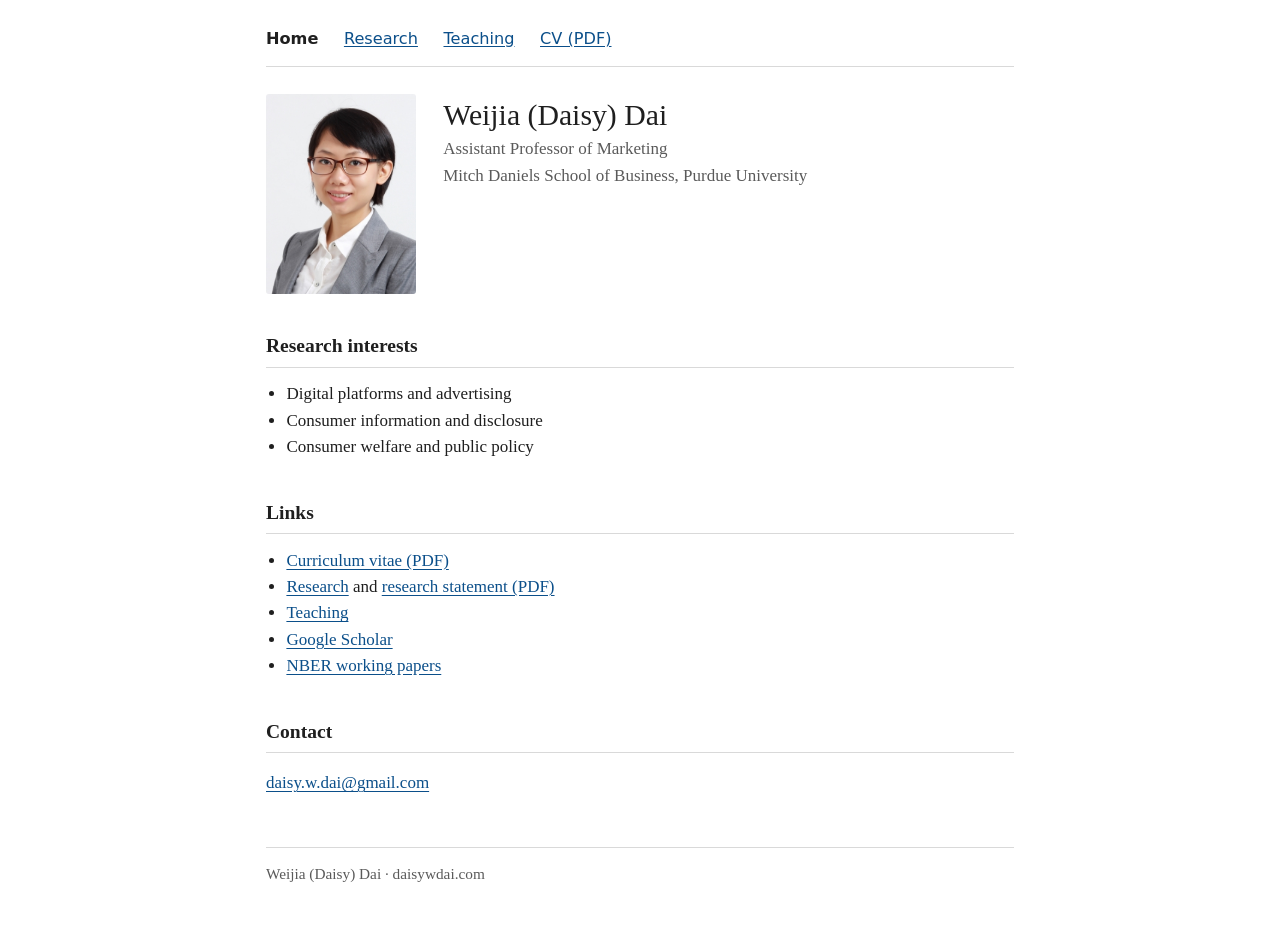
==== index.html @ ed380eed "Build the site: home, research, teaching, 22 PDFs under /s/ Plain HTML and CSS replacement for the S" ====
<!DOCTYPE html>
<html lang="en">
<head>
  <meta charset="utf-8">
  <meta name="viewport" content="width=device-width, initial-scale=1">
  <title>Weijia (Daisy) Dai</title>
  <meta name="description" content="Weijia (Daisy) Dai, Assistant Professor of Marketing, Mitch Daniels School of Business, Purdue University. Research on digital platforms, advertising, consumer information, and consumer welfare.">
  <link rel="stylesheet" href="style.css">
</head>
<body>
<div class="page">

  <nav>
    <a href="./" aria-current="page">Home</a>
    <a href="research/">Research</a>
    <a href="teaching/">Teaching</a>
    <a href="s/dai_cv.pdf">CV (PDF)</a>
  </nav>

  <div class="intro">
    <img src="images/photo-dai.jpg" alt="Photo of Weijia (Daisy) Dai">
    <div>
      <h1>Weijia (Daisy) Dai</h1>
      <p class="affiliation">Assistant Professor of Marketing<br>Mitch Daniels School of Business, Purdue University</p>
    </div>
  </div>

  <h2>Research interests</h2>
  <ul class="interests">
    <li>Digital platforms and advertising</li>
    <li>Consumer information and disclosure</li>
    <li>Consumer welfare and public policy</li>
  </ul>

  <h2>Links</h2>
  <ul class="interests">
    <li><a href="s/dai_cv.pdf">Curriculum vitae (PDF)</a></li>
    <li><a href="research/">Research</a> and <a href="s/dai_research_statement.pdf">research statement (PDF)</a></li>
    <li><a href="teaching/">Teaching</a></li>
    <li><a href="https://scholar.google.com/citations?user=buIE2_0AAAAJ&amp;hl=en">Google Scholar</a></li>
    <li><a href="https://www.nber.org/people/weijia_dai">NBER working papers</a></li>
  </ul>

  <h2>Contact</h2>
  <p><a href="mailto:daisy.w.dai@gmail.com">daisy.w.dai@gmail.com</a></p>

  <footer>Weijia (Daisy) Dai &middot; daisywdai.com</footer>
</div>
</body>
</html>
---- style.css ----
/* daisywdai.com: one stylesheet for the whole site. Plain HTML, no scripts. */

:root {
  --text: #1f1f1f;
  --muted: #5a5a5a;
  --link: #0b4f8a;
  --rule: #d9d9d9;
  --bg: #ffffff;
}

@media (prefers-color-scheme: dark) {
  :root {
    --text: #e8e8e8;
    --muted: #a8a8a8;
    --link: #8fbde6;
    --rule: #3a3a3a;
    --bg: #161616;
  }
}

* { box-sizing: border-box; }

html { font-size: 17px; }

body {
  margin: 0;
  padding: 0 1rem;
  font-family: Georgia, "Times New Roman", Times, serif;
  line-height: 1.55;
  color: var(--text);
  background: var(--bg);
}

.page {
  max-width: 44rem;
  margin: 0 auto;
  padding: 1.5rem 0 3rem;
}

/* Navigation */
nav {
  font-family: system-ui, -apple-system, "Segoe UI", Helvetica, Arial, sans-serif;
  font-size: 0.95rem;
  padding-bottom: 0.9rem;
  border-bottom: 1px solid var(--rule);
}

nav a { margin-right: 1.2rem; }
nav a[aria-current="page"] { color: var(--text); text-decoration: none; font-weight: 600; }

a { color: var(--link); text-decoration: underline; text-underline-offset: 0.15em; }
a:hover { text-decoration-thickness: 2px; }

/* Headings */
h1 {
  font-size: 1.75rem;
  font-weight: normal;
  margin: 1.6rem 0 0.2rem;
  line-height: 1.2;
}

h2 {
  font-size: 1.15rem;
  font-weight: 600;
  margin: 2.2rem 0 0.8rem;
  padding-bottom: 0.3rem;
  border-bottom: 1px solid var(--rule);
}

h3 {
  font-size: 1rem;
  font-weight: 600;
  margin: 1.6rem 0 0.5rem;
}

/* Homepage header: photo beside the name */
.intro {
  display: flex;
  gap: 1.6rem;
  align-items: flex-start;
  flex-wrap: wrap;
  margin-top: 1.6rem;
}

.intro img {
  width: 150px;
  height: auto;
  flex: 0 0 auto;
  border-radius: 3px;
}

.intro h1 { margin-top: 0.2rem; }

.affiliation { margin: 0.2rem 0 0; color: var(--muted); }

.muted { color: var(--muted); }

/* Lists of papers and courses */
ul.plain, ol.plain { list-style: none; padding-left: 0; margin: 0; }

.paper, .course { margin: 0 0 1.3rem; }

.paper .title { margin: 0; }
.paper .authors, .paper .venue, .paper .links,
.course .meta, .course .links {
  margin: 0.1rem 0 0;
  color: var(--muted);
}

.links a { white-space: nowrap; }

/* Interests on the homepage */
ul.interests { margin: 0.4rem 0 0; padding-left: 1.2rem; }

footer {
  margin-top: 3rem;
  padding-top: 0.8rem;
  border-top: 1px solid var(--rule);
  font-size: 0.9rem;
  color: var(--muted);
}

@media (max-width: 480px) {
  html { font-size: 16px; }
  .intro img { width: 120px; }
}
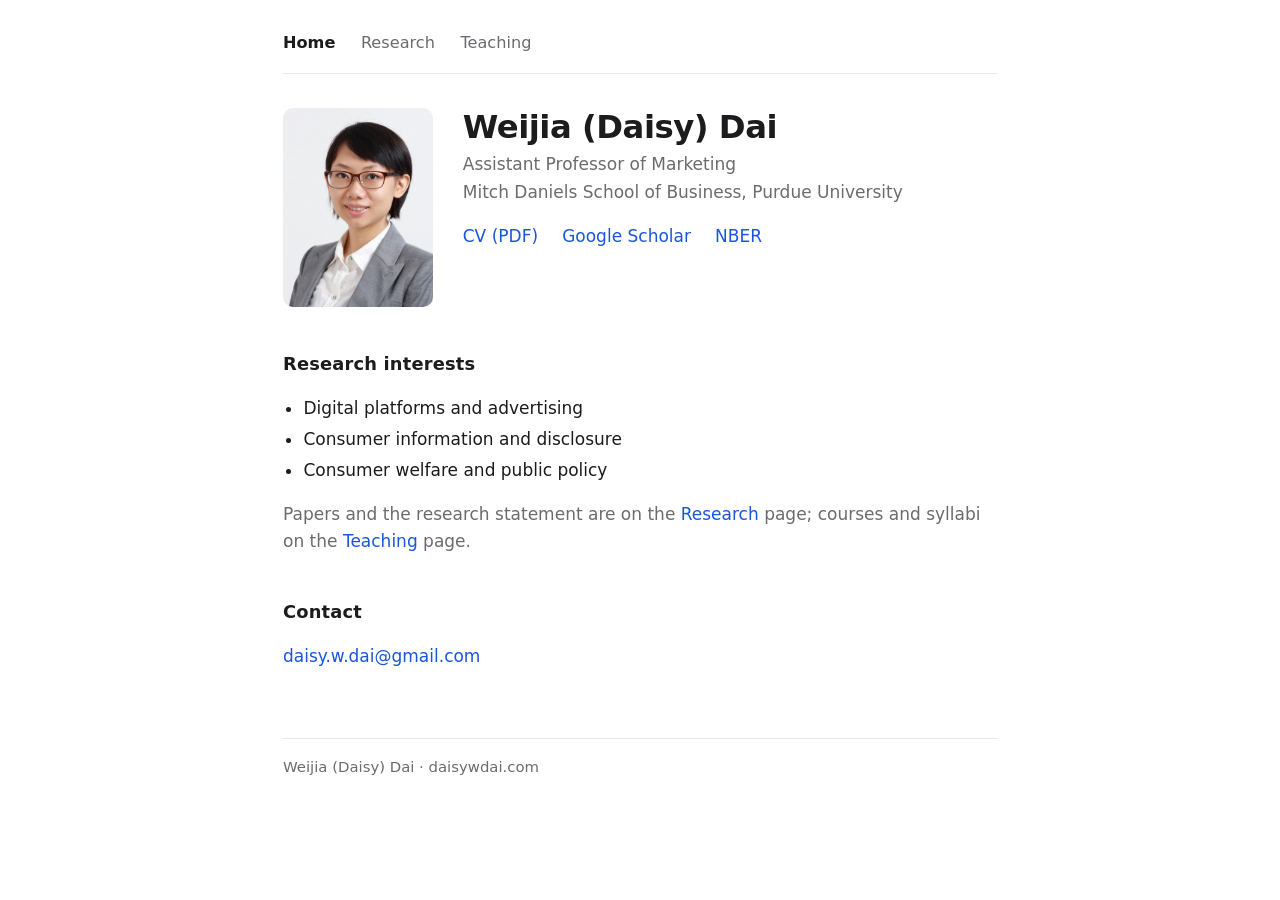
==== commit 9e869ced: "Modern sans-serif styling; CV on the home page; PDFs and external links open in a new tab Co-Authore" ====
--- a/index.html
+++ b/index.html
@@ -14,7 +14,6 @@
     <a href="./" aria-current="page">Home</a>
     <a href="research/">Research</a>
     <a href="teaching/">Teaching</a>
-    <a href="s/dai_cv.pdf">CV (PDF)</a>
   </nav>
 
   <div class="intro">
@@ -22,6 +21,11 @@
     <div>
       <h1>Weijia (Daisy) Dai</h1>
       <p class="affiliation">Assistant Professor of Marketing<br>Mitch Daniels School of Business, Purdue University</p>
+      <p class="quick-links">
+        <a href="s/dai_cv.pdf" target="_blank" rel="noopener">CV (PDF)</a>
+        <a href="https://scholar.google.com/citations?user=buIE2_0AAAAJ&amp;hl=en" target="_blank" rel="noopener">Google Scholar</a>
+        <a href="https://www.nber.org/people/weijia_dai" target="_blank" rel="noopener">NBER</a>
+      </p>
     </div>
   </div>
 
@@ -31,15 +35,7 @@
     <li>Consumer information and disclosure</li>
     <li>Consumer welfare and public policy</li>
   </ul>
-
-  <h2>Links</h2>
-  <ul class="interests">
-    <li><a href="s/dai_cv.pdf">Curriculum vitae (PDF)</a></li>
-    <li><a href="research/">Research</a> and <a href="s/dai_research_statement.pdf">research statement (PDF)</a></li>
-    <li><a href="teaching/">Teaching</a></li>
-    <li><a href="https://scholar.google.com/citations?user=buIE2_0AAAAJ&amp;hl=en">Google Scholar</a></li>
-    <li><a href="https://www.nber.org/people/weijia_dai">NBER working papers</a></li>
-  </ul>
+  <p class="muted">Papers and the research statement are on the <a href="research/">Research</a> page; courses and syllabi on the <a href="teaching/">Teaching</a> page.</p>
 
   <h2>Contact</h2>
   <p><a href="mailto:daisy.w.dai@gmail.com">daisy.w.dai@gmail.com</a></p>
--- a/style.css
+++ b/style.css
@@ -1,126 +1,130 @@
 /* daisywdai.com: one stylesheet for the whole site. Plain HTML, no scripts. */
 
 :root {
-  --text: #1f1f1f;
-  --muted: #5a5a5a;
-  --link: #0b4f8a;
-  --rule: #d9d9d9;
+  --text: #1c1c1e;
+  --muted: #6b6b70;
+  --link: #1a56db;
+  --rule: #e6e6ea;
   --bg: #ffffff;
 }
 
 @media (prefers-color-scheme: dark) {
   :root {
-    --text: #e8e8e8;
-    --muted: #a8a8a8;
-    --link: #8fbde6;
-    --rule: #3a3a3a;
-    --bg: #161616;
+    --text: #ececef;
+    --muted: #9a9aa2;
+    --link: #8ab4f8;
+    --rule: #2c2c31;
+    --bg: #141416;
   }
 }
 
 * { box-sizing: border-box; }
 
-html { font-size: 17px; }
+html { font-size: 17px; -webkit-text-size-adjust: 100%; }
 
 body {
   margin: 0;
-  padding: 0 1rem;
-  font-family: Georgia, "Times New Roman", Times, serif;
-  line-height: 1.55;
+  padding: 0 1.25rem;
+  font-family: system-ui, -apple-system, "Segoe UI", Roboto, "Helvetica Neue", Arial, sans-serif;
+  line-height: 1.6;
   color: var(--text);
   background: var(--bg);
+  -webkit-font-smoothing: antialiased;
 }
 
 .page {
-  max-width: 44rem;
+  max-width: 42rem;
   margin: 0 auto;
-  padding: 1.5rem 0 3rem;
+  padding: 1.75rem 0 4rem;
 }
 
 /* Navigation */
 nav {
-  font-family: system-ui, -apple-system, "Segoe UI", Helvetica, Arial, sans-serif;
+  display: flex;
+  gap: 1.5rem;
   font-size: 0.95rem;
-  padding-bottom: 0.9rem;
+  font-weight: 500;
+  padding-bottom: 1rem;
   border-bottom: 1px solid var(--rule);
 }
 
-nav a { margin-right: 1.2rem; }
-nav a[aria-current="page"] { color: var(--text); text-decoration: none; font-weight: 600; }
+nav a { color: var(--muted); text-decoration: none; }
+nav a:hover { color: var(--text); }
+nav a[aria-current="page"] { color: var(--text); font-weight: 600; }
 
-a { color: var(--link); text-decoration: underline; text-underline-offset: 0.15em; }
-a:hover { text-decoration-thickness: 2px; }
+a { color: var(--link); text-decoration: none; }
+a:hover { text-decoration: underline; text-underline-offset: 0.18em; }
 
 /* Headings */
 h1 {
-  font-size: 1.75rem;
-  font-weight: normal;
-  margin: 1.6rem 0 0.2rem;
+  font-size: 1.9rem;
+  font-weight: 650;
+  letter-spacing: -0.015em;
+  margin: 2rem 0 0.25rem;
   line-height: 1.2;
 }
 
 h2 {
-  font-size: 1.15rem;
+  font-size: 1.05rem;
   font-weight: 600;
-  margin: 2.2rem 0 0.8rem;
-  padding-bottom: 0.3rem;
-  border-bottom: 1px solid var(--rule);
-}
-
-h3 {
-  font-size: 1rem;
-  font-weight: 600;
-  margin: 1.6rem 0 0.5rem;
+  letter-spacing: 0.01em;
+  margin: 2.5rem 0 1rem;
 }
 
 /* Homepage header: photo beside the name */
 .intro {
   display: flex;
-  gap: 1.6rem;
+  gap: 1.75rem;
   align-items: flex-start;
   flex-wrap: wrap;
-  margin-top: 1.6rem;
+  margin-top: 2rem;
 }
 
 .intro img {
   width: 150px;
   height: auto;
   flex: 0 0 auto;
-  border-radius: 3px;
+  border-radius: 10px;
 }
 
-.intro h1 { margin-top: 0.2rem; }
+.intro h1 { margin-top: 0; }
 
-.affiliation { margin: 0.2rem 0 0; color: var(--muted); }
+.affiliation { margin: 0.3rem 0 0; color: var(--muted); }
+
+.quick-links { margin: 1rem 0 0; }
+.quick-links a { margin-right: 1.1rem; white-space: nowrap; }
 
 .muted { color: var(--muted); }
 
 /* Lists of papers and courses */
 ul.plain, ol.plain { list-style: none; padding-left: 0; margin: 0; }
 
-.paper, .course { margin: 0 0 1.3rem; }
+.paper, .course { margin: 0 0 1.5rem; }
 
-.paper .title { margin: 0; }
+.paper .title, .course .title { margin: 0; font-weight: 500; }
 .paper .authors, .paper .venue, .paper .links,
 .course .meta, .course .links {
-  margin: 0.1rem 0 0;
+  margin: 0.15rem 0 0;
   color: var(--muted);
+  font-size: 0.95rem;
 }
 
 .links a { white-space: nowrap; }
 
 /* Interests on the homepage */
 ul.interests { margin: 0.4rem 0 0; padding-left: 1.2rem; }
+ul.interests li { margin: 0.2rem 0; }
 
 footer {
-  margin-top: 3rem;
-  padding-top: 0.8rem;
+  margin-top: 4rem;
+  padding-top: 1rem;
   border-top: 1px solid var(--rule);
-  font-size: 0.9rem;
+  font-size: 0.875rem;
   color: var(--muted);
 }
 
 @media (max-width: 480px) {
   html { font-size: 16px; }
   .intro img { width: 120px; }
+  h1 { font-size: 1.6rem; }
 }
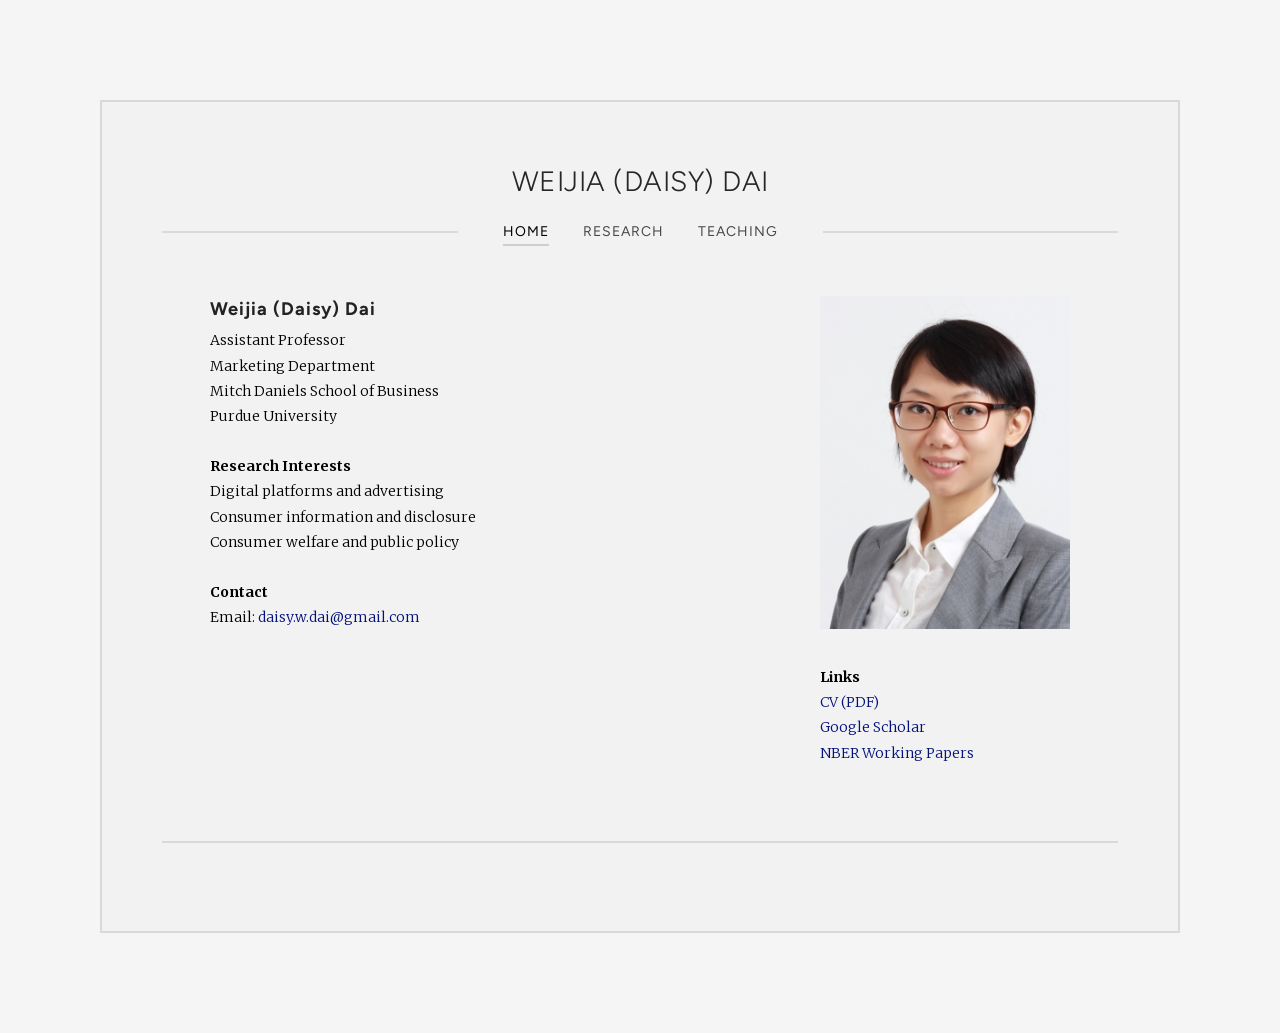
==== commit fa92d1fa: "Restore the earlier site design and the inline research format Gray bordered canvas, centered name a" ====
--- a/index.html
+++ b/index.html
@@ -3,44 +3,52 @@
 <head>
   <meta charset="utf-8">
   <meta name="viewport" content="width=device-width, initial-scale=1">
+  <meta name="color-scheme" content="light">
   <title>Weijia (Daisy) Dai</title>
   <meta name="description" content="Weijia (Daisy) Dai, Assistant Professor of Marketing, Mitch Daniels School of Business, Purdue University. Research on digital platforms, advertising, consumer information, and consumer welfare.">
   <link rel="stylesheet" href="style.css">
 </head>
 <body>
-<div class="page">
+<div class="canvas">
 
-  <nav>
-    <a href="./" aria-current="page">Home</a>
-    <a href="research/">Research</a>
-    <a href="teaching/">Teaching</a>
-  </nav>
+  <header>
+    <p class="site-name"><a href="./">Weijia (Daisy) Dai</a></p>
+    <nav>
+      <ul>
+        <li><a href="./" aria-current="page">Home</a></li>
+        <li><a href="research/">Research</a></li>
+        <li><a href="teaching/">Teaching</a></li>
+      </ul>
+    </nav>
+  </header>
 
-  <div class="intro">
-    <img src="images/photo-dai.jpg" alt="Photo of Weijia (Daisy) Dai">
+  <main class="home">
     <div>
       <h1>Weijia (Daisy) Dai</h1>
-      <p class="affiliation">Assistant Professor of Marketing<br>Mitch Daniels School of Business, Purdue University</p>
-      <p class="quick-links">
-        <a href="s/dai_cv.pdf" target="_blank" rel="noopener">CV (PDF)</a>
-        <a href="https://scholar.google.com/citations?user=buIE2_0AAAAJ&amp;hl=en" target="_blank" rel="noopener">Google Scholar</a>
-        <a href="https://www.nber.org/people/weijia_dai" target="_blank" rel="noopener">NBER</a>
-      </p>
+      <p>Assistant Professor<br>
+        Marketing Department<br>
+        Mitch Daniels School of Business<br>
+        Purdue University</p>
+
+      <p><strong>Research Interests</strong><br>
+        Digital platforms and advertising<br>
+        Consumer information and disclosure<br>
+        Consumer welfare and public policy</p>
+
+      <p><strong>Contact</strong><br>
+        Email: <a href="mailto:daisy.w.dai@gmail.com">daisy.w.dai@gmail.com</a></p>
     </div>
-  </div>
 
-  <h2>Research interests</h2>
-  <ul class="interests">
-    <li>Digital platforms and advertising</li>
-    <li>Consumer information and disclosure</li>
-    <li>Consumer welfare and public policy</li>
-  </ul>
-  <p class="muted">Papers and the research statement are on the <a href="research/">Research</a> page; courses and syllabi on the <a href="teaching/">Teaching</a> page.</p>
+    <div class="side">
+      <img src="images/photo-dai.jpg" alt="Photo of Weijia (Daisy) Dai" width="250" height="333">
+      <p><strong>Links</strong><br>
+        <a href="s/dai_cv.pdf" target="_blank" rel="noopener">CV (PDF)</a><br>
+        <a href="https://scholar.google.com/citations?user=buIE2_0AAAAJ&amp;hl=en" target="_blank" rel="noopener">Google Scholar</a><br>
+        <a href="https://www.nber.org/people/weijia_dai" target="_blank" rel="noopener">NBER Working Papers</a></p>
+    </div>
+  </main>
 
-  <h2>Contact</h2>
-  <p><a href="mailto:daisy.w.dai@gmail.com">daisy.w.dai@gmail.com</a></p>
-
-  <footer>Weijia (Daisy) Dai &middot; daisywdai.com</footer>
+  <footer></footer>
 </div>
 </body>
 </html>
--- a/style.css
+++ b/style.css
@@ -1,130 +1,177 @@
 /* daisywdai.com: one stylesheet for the whole site. Plain HTML, no scripts. */
 
-:root {
-  --text: #1c1c1e;
-  --muted: #6b6b70;
-  --link: #1a56db;
-  --rule: #e6e6ea;
-  --bg: #ffffff;
+@font-face {
+  font-family: "Merriweather";
+  font-style: normal;
+  font-weight: 300 900;
+  font-display: swap;
+  src: url("fonts/merriweather-variable.woff2") format("woff2");
 }
 
-@media (prefers-color-scheme: dark) {
-  :root {
-    --text: #ececef;
-    --muted: #9a9aa2;
-    --link: #8ab4f8;
-    --rule: #2c2c31;
-    --bg: #141416;
-  }
+@font-face {
+  font-family: "Merriweather";
+  font-style: italic;
+  font-weight: 300 900;
+  font-display: swap;
+  src: url("fonts/merriweather-variable-italic.woff2") format("woff2");
+}
+
+@font-face {
+  font-family: "Figtree";
+  font-style: normal;
+  font-weight: 300 900;
+  font-display: swap;
+  src: url("fonts/figtree-variable.woff2") format("woff2");
+}
+
+:root {
+  --serif: "Merriweather", Georgia, "Times New Roman", serif;
+  --sans: "Figtree", "Helvetica Neue", Helvetica, Arial, sans-serif;
+  --page-bg: #f5f5f5;
+  --canvas-bg: #f2f2f2;
+  --rule: rgba(0, 0, 0, 0.1);
+  --text: #000;
+  --heading: #222;
+  --link: #03117c;
+  --link-hover: #60a5dd;
 }
 
 * { box-sizing: border-box; }
 
-html { font-size: 17px; -webkit-text-size-adjust: 100%; }
+html { -webkit-text-size-adjust: 100%; }
 
 body {
   margin: 0;
-  padding: 0 1.25rem;
-  font-family: system-ui, -apple-system, "Segoe UI", Roboto, "Helvetica Neue", Arial, sans-serif;
-  line-height: 1.6;
+  background: var(--page-bg);
   color: var(--text);
-  background: var(--bg);
-  -webkit-font-smoothing: antialiased;
+  font-family: var(--serif);
+  font-weight: 300;
+  font-size: 14px;
+  line-height: 1.8;
 }
 
-.page {
-  max-width: 42rem;
-  margin: 0 auto;
-  padding: 1.75rem 0 4rem;
+a { color: var(--link); text-decoration: none; }
+a:hover { color: var(--link-hover); }
+
+strong { font-weight: 700; }
+
+p { margin: 0 0 1.8em; }
+
+/* The bordered canvas that holds every page */
+.canvas {
+  width: calc(100% - 200px);
+  max-width: 1100px;
+  margin: 100px auto;
+  padding: 60px 60px 0;
+  background: var(--canvas-bg);
+  border: 2px solid var(--rule);
 }
 
-/* Navigation */
-nav {
-  display: flex;
-  gap: 1.5rem;
-  font-size: 0.95rem;
-  font-weight: 500;
-  padding-bottom: 1rem;
-  border-bottom: 1px solid var(--rule);
+/* Header: name, then navigation with a rule on each side */
+.site-name {
+  margin: 0;
+  text-align: center;
+  font-family: var(--sans);
+  font-weight: 300;
+  font-size: 28px;
+  line-height: 1.4;
+  letter-spacing: 0.5px;
+  text-transform: uppercase;
 }
 
-nav a { color: var(--muted); text-decoration: none; }
-nav a:hover { color: var(--text); }
-nav a[aria-current="page"] { color: var(--text); font-weight: 600; }
+.site-name a, .site-name a:hover { color: #262626; }
 
-a { color: var(--link); text-decoration: none; }
-a:hover { text-decoration: underline; text-underline-offset: 0.18em; }
-
-/* Headings */
-h1 {
-  font-size: 1.9rem;
-  font-weight: 650;
-  letter-spacing: -0.015em;
-  margin: 2rem 0 0.25rem;
-  line-height: 1.2;
+nav {
+  position: relative;
+  margin-top: 20px;
+  text-align: center;
+  font-family: var(--sans);
+  font-weight: 400;
+  font-size: 14px;
+  line-height: 1.6;
+  letter-spacing: 1px;
+  text-transform: uppercase;
 }
 
-h2 {
-  font-size: 1.05rem;
-  font-weight: 600;
-  letter-spacing: 0.01em;
-  margin: 2.5rem 0 1rem;
+nav::before {
+  content: "";
+  position: absolute;
+  left: 0;
+  right: 0;
+  top: 10px;
+  border-top: 2px solid var(--rule);
 }
 
-/* Homepage header: photo beside the name */
-.intro {
-  display: flex;
-  gap: 1.75rem;
-  align-items: flex-start;
-  flex-wrap: wrap;
-  margin-top: 2rem;
+nav ul {
+  position: relative;
+  display: inline-block;
+  margin: 0;
+  padding: 0 30px;
+  list-style: none;
+  background: var(--canvas-bg);
 }
 
-.intro img {
-  width: 150px;
-  height: auto;
-  flex: 0 0 auto;
-  border-radius: 10px;
+nav li { display: inline-block; margin: 0 15px; }
+
+nav a {
+  display: inline-block;
+  color: rgba(0, 0, 0, 0.7);
+  border-bottom: 2px solid transparent;
 }
 
-.intro h1 { margin-top: 0; }
+nav a:hover { color: #000; }
+nav a[aria-current="page"] { color: #000; border-bottom-color: rgba(0, 0, 0, 0.15); }
 
-.affiliation { margin: 0.3rem 0 0; color: var(--muted); }
+main { width: 90%; margin: 50px auto; }
 
-.quick-links { margin: 1rem 0 0; }
-.quick-links a { margin-right: 1.1rem; white-space: nowrap; }
-
-.muted { color: var(--muted); }
-
-/* Lists of papers and courses */
-ul.plain, ol.plain { list-style: none; padding-left: 0; margin: 0; }
-
-.paper, .course { margin: 0 0 1.5rem; }
-
-.paper .title, .course .title { margin: 0; font-weight: 500; }
-.paper .authors, .paper .venue, .paper .links,
-.course .meta, .course .links {
-  margin: 0.15rem 0 0;
-  color: var(--muted);
-  font-size: 0.95rem;
+/* Headings inside pages */
+h1, h2 {
+  margin: 0 0 0.3em;
+  font-family: var(--sans);
+  font-size: 1.3em;
+  line-height: 1.5;
+  letter-spacing: 1px;
+  color: var(--heading);
 }
 
-.links a { white-space: nowrap; }
+h1, h2 { font-weight: 700; }
+h2.light { font-weight: 400; }
 
-/* Interests on the homepage */
-ul.interests { margin: 0.4rem 0 0; padding-left: 1.2rem; }
-ul.interests li { margin: 0.2rem 0; }
-
-footer {
-  margin-top: 4rem;
-  padding-top: 1rem;
-  border-top: 1px solid var(--rule);
-  font-size: 0.875rem;
-  color: var(--muted);
+.visually-hidden {
+  position: absolute;
+  width: 1px;
+  height: 1px;
+  overflow: hidden;
+  clip: rect(0 0 0 0);
+  white-space: nowrap;
 }
 
-@media (max-width: 480px) {
-  html { font-size: 16px; }
-  .intro img { width: 120px; }
-  h1 { font-size: 1.6rem; }
+/* Home: text on the left, photo and links on the right */
+.home { display: grid; grid-template-columns: 1fr 250px; column-gap: 40px; }
+.home .side img { display: block; width: 250px; max-width: 100%; height: auto; margin-bottom: 2.6em; }
+.home h1 { margin-bottom: 0.3em; }
+
+/* Teaching: course code on the left, offerings on the right */
+.courses { display: grid; grid-template-columns: 36% 1fr; row-gap: 1.3em; margin: 0 0 1.8em; }
+.courses h2 { margin: 0; }
+.courses p { margin: 0; padding-top: 0.15em; }
+
+footer { border-top: 2px solid var(--rule); height: 90px; }
+
+@media (max-width: 900px) {
+  .canvas { width: auto; margin: 24px 16px; padding: 40px 28px 0; }
+  main { width: 100%; margin: 40px auto; }
 }
+
+@media (max-width: 640px) {
+  body { font-size: 15px; }
+  .canvas { width: auto; margin: 0; border-width: 0; padding: 32px 20px 0; }
+  .site-name { font-size: 23px; }
+  nav ul { padding: 0 12px; }
+  nav li { margin: 0 8px; }
+  .home { grid-template-columns: 1fr; }
+  .home .side img { width: 200px; margin-bottom: 1.8em; }
+  .courses { grid-template-columns: 1fr; row-gap: 0.2em; }
+  .courses p { margin-bottom: 1.2em; }
+  footer { height: 48px; }
+}
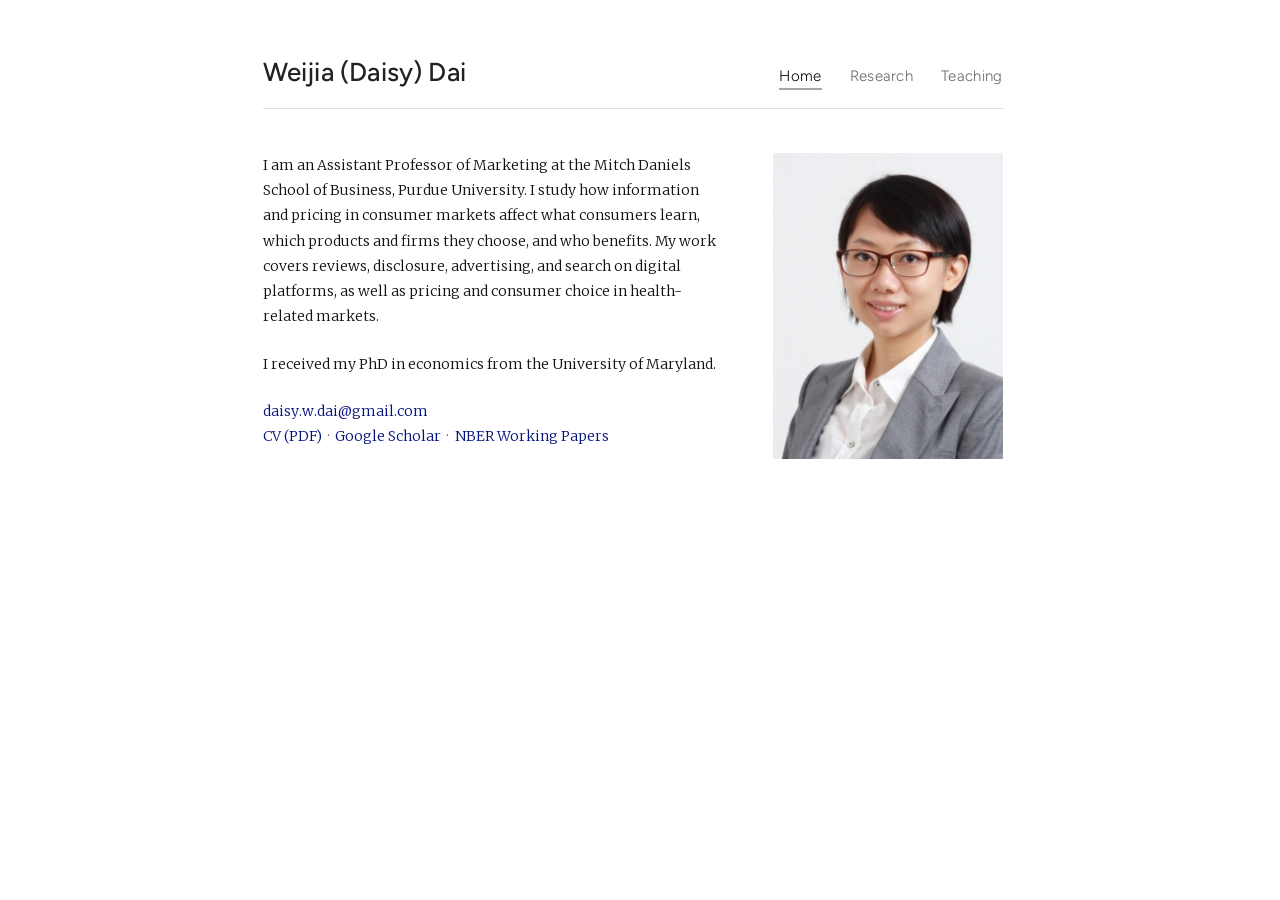
==== commit 62641883: "Quieter design, abstracts, journal links, and phone fixes - White page and one centered column; no f" ====
--- a/index.html
+++ b/index.html
@@ -7,12 +7,25 @@
   <title>Weijia (Daisy) Dai</title>
   <meta name="description" content="Weijia (Daisy) Dai, Assistant Professor of Marketing, Mitch Daniels School of Business, Purdue University. Research on digital platforms, advertising, consumer information, and consumer welfare.">
   <link rel="stylesheet" href="style.css">
+  <script type="application/ld+json">
+  {
+    "@context": "https://schema.org",
+    "@type": "Person",
+    "name": "Weijia Dai",
+    "alternateName": ["Daisy Dai", "Weijia (Daisy) Dai"],
+    "jobTitle": "Assistant Professor of Marketing",
+    "affiliation": {"@type": "CollegeOrUniversity", "name": "Purdue University"},
+    "url": "https://daisywdai.com/",
+    "image": "https://daisywdai.com/images/photo-dai.jpg",
+    "sameAs": ["https://scholar.google.com/citations?user=buIE2_0AAAAJ", "https://www.nber.org/people/weijia_dai"]
+  }
+  </script>
 </head>
 <body>
-<div class="canvas">
+<div class="page">
 
   <header>
-    <p class="site-name"><a href="./">Weijia (Daisy) Dai</a></p>
+    <h1 class="site-name"><a href="./">Weijia (Daisy) Dai</a></h1>
     <nav>
       <ul>
         <li><a href="./" aria-current="page">Home</a></li>
@@ -24,31 +37,19 @@
 
   <main class="home">
     <div>
-      <h1>Weijia (Daisy) Dai</h1>
-      <p>Assistant Professor<br>
-        Marketing Department<br>
-        Mitch Daniels School of Business<br>
-        Purdue University</p>
+      <p>I am an Assistant Professor of Marketing at the Mitch Daniels School of Business, Purdue University. I study how information and pricing in consumer markets affect what consumers learn, which products and firms they choose, and who benefits. My work covers reviews, disclosure, advertising, and search on digital platforms, as well as pricing and consumer choice in health-related markets.</p>
 
-      <p><strong>Research Interests</strong><br>
-        Digital platforms and advertising<br>
-        Consumer information and disclosure<br>
-        Consumer welfare and public policy</p>
+      <p>I received my PhD in economics from the University of Maryland.</p>
 
-      <p><strong>Contact</strong><br>
-        Email: <a href="mailto:daisy.w.dai@gmail.com">daisy.w.dai@gmail.com</a></p>
+      <p class="contact"><a href="mailto:daisy.w.dai@gmail.com">daisy.w.dai@gmail.com</a><br>
+        <a href="s/dai_cv.pdf" target="_blank" rel="noopener">CV (PDF)</a><span class="sep">&middot;</span><wbr><a href="https://scholar.google.com/citations?user=buIE2_0AAAAJ&amp;hl=en" target="_blank" rel="noopener">Google Scholar</a><span class="sep">&middot;</span><wbr><a href="https://www.nber.org/people/weijia_dai" target="_blank" rel="noopener">NBER Working Papers</a></p>
     </div>
 
     <div class="side">
-      <img src="images/photo-dai.jpg" alt="Photo of Weijia (Daisy) Dai" width="250" height="333">
-      <p><strong>Links</strong><br>
-        <a href="s/dai_cv.pdf" target="_blank" rel="noopener">CV (PDF)</a><br>
-        <a href="https://scholar.google.com/citations?user=buIE2_0AAAAJ&amp;hl=en" target="_blank" rel="noopener">Google Scholar</a><br>
-        <a href="https://www.nber.org/people/weijia_dai" target="_blank" rel="noopener">NBER Working Papers</a></p>
+      <img src="images/photo-dai.jpg" srcset="images/photo-dai-2x.jpg 2x" alt="Photo of Weijia (Daisy) Dai" width="250" height="333">
     </div>
   </main>
 
-  <footer></footer>
 </div>
 </body>
 </html>
--- a/style.css
+++ b/style.css
@@ -24,29 +24,31 @@
   src: url("fonts/figtree-variable.woff2") format("woff2");
 }
 
+/* To change the text size everywhere, change --size (14px or 15px). */
 :root {
   --serif: "Merriweather", Georgia, "Times New Roman", serif;
   --sans: "Figtree", "Helvetica Neue", Helvetica, Arial, sans-serif;
-  --page-bg: #f5f5f5;
-  --canvas-bg: #f2f2f2;
-  --rule: rgba(0, 0, 0, 0.1);
-  --text: #000;
+  --size: 14px;
+  --bg: #fff;
+  --rule: rgba(0, 0, 0, 0.12);
+  --text: #111;
+  --muted: #5a5a5a;
   --heading: #222;
   --link: #03117c;
-  --link-hover: #60a5dd;
+  --link-hover: #2f6db5;
 }
 
 * { box-sizing: border-box; }
 
-html { -webkit-text-size-adjust: 100%; }
+html { -webkit-text-size-adjust: 100%; scrollbar-gutter: stable; }
 
 body {
   margin: 0;
-  background: var(--page-bg);
+  background: var(--bg);
   color: var(--text);
   font-family: var(--serif);
   font-weight: 300;
-  font-size: 14px;
+  font-size: var(--size);
   line-height: 1.8;
 }
 
@@ -55,87 +57,65 @@
 
 strong { font-weight: 700; }
 
-p { margin: 0 0 1.8em; }
+p { margin: 0 0 1.6em; }
+p, dd { text-wrap: pretty; }
 
-/* The bordered canvas that holds every page */
-.canvas {
-  width: calc(100% - 200px);
-  max-width: 1100px;
-  margin: 100px auto;
-  padding: 60px 60px 0;
-  background: var(--canvas-bg);
-  border: 2px solid var(--rule);
+.nowrap { white-space: nowrap; }
+
+/* One centered column holds every page */
+.page { max-width: 800px; margin: 0 auto; padding: 56px 30px 96px; }
+
+/* Header: name on the left, navigation on the right, one thin rule below */
+header {
+  display: flex;
+  flex-wrap: wrap;
+  align-items: baseline;
+  justify-content: space-between;
+  gap: 8px 32px;
+  padding-bottom: 18px;
+  border-bottom: 1px solid var(--rule);
 }
 
-/* Header: name, then navigation with a rule on each side */
 .site-name {
   margin: 0;
-  text-align: center;
   font-family: var(--sans);
-  font-weight: 300;
-  font-size: 28px;
-  line-height: 1.4;
-  letter-spacing: 0.5px;
-  text-transform: uppercase;
+  font-weight: 500;
+  font-size: 26px;
+  line-height: 1.3;
+  letter-spacing: 0.2px;
 }
 
-.site-name a, .site-name a:hover { color: #262626; }
+.site-name a, .site-name a:hover { color: var(--heading); }
 
-nav {
-  position: relative;
-  margin-top: 20px;
-  text-align: center;
-  font-family: var(--sans);
-  font-weight: 400;
-  font-size: 14px;
-  line-height: 1.6;
-  letter-spacing: 1px;
-  text-transform: uppercase;
-}
+nav { font-family: var(--sans); font-size: 15px; line-height: 1.6; letter-spacing: 0.3px; }
 
-nav::before {
-  content: "";
-  position: absolute;
-  left: 0;
-  right: 0;
-  top: 10px;
-  border-top: 2px solid var(--rule);
-}
-
-nav ul {
-  position: relative;
-  display: inline-block;
-  margin: 0;
-  padding: 0 30px;
-  list-style: none;
-  background: var(--canvas-bg);
-}
-
-nav li { display: inline-block; margin: 0 15px; }
+nav ul { display: flex; gap: 28px; margin: 0; padding: 0; list-style: none; }
 
 nav a {
   display: inline-block;
-  color: rgba(0, 0, 0, 0.7);
+  color: rgba(0, 0, 0, 0.62);
   border-bottom: 2px solid transparent;
 }
 
 nav a:hover { color: #000; }
-nav a[aria-current="page"] { color: #000; border-bottom-color: rgba(0, 0, 0, 0.15); }
+nav a[aria-current="page"] { color: #000; border-bottom-color: rgba(0, 0, 0, 0.35); }
 
-main { width: 90%; margin: 50px auto; }
+main { margin-top: 44px; }
 
 /* Headings inside pages */
 h1, h2 {
-  margin: 0 0 0.3em;
+  margin: 2.2em 0 0.7em;
   font-family: var(--sans);
+  font-weight: 700;
   font-size: 1.3em;
   line-height: 1.5;
-  letter-spacing: 1px;
+  letter-spacing: 0.3px;
   color: var(--heading);
+  text-wrap: balance;
 }
 
-h1, h2 { font-weight: 700; }
-h2.light { font-weight: 400; }
+main > h1:first-child, main > h2:first-child { margin-top: 0; }
+main > .visually-hidden:first-child + h2 { margin-top: 0; }
 
 .visually-hidden {
   position: absolute;
@@ -146,32 +126,58 @@
   white-space: nowrap;
 }
 
-/* Home: text on the left, photo and links on the right */
-.home { display: grid; grid-template-columns: 1fr 250px; column-gap: 40px; }
-.home .side img { display: block; width: 250px; max-width: 100%; height: auto; margin-bottom: 2.6em; }
-.home h1 { margin-bottom: 0.3em; }
+/* Home: text on the left, photo on the right */
+.home { display: grid; grid-template-columns: 1fr 230px; column-gap: 52px; align-items: start; }
+.home .side img { display: block; width: 230px; max-width: 100%; height: auto; }
+.contact a { white-space: nowrap; }
+.contact a[href^="mailto"] { font-kerning: none; }
+.contact .sep { margin: 0 0.45em; color: var(--muted); }
 
-/* Teaching: course code on the left, offerings on the right */
-.courses { display: grid; grid-template-columns: 36% 1fr; row-gap: 1.3em; margin: 0 0 1.8em; }
-.courses h2 { margin: 0; }
-.courses p { margin: 0; padding-top: 0.15em; }
+/* Research: one block per paper, with an abstract that opens on click */
+.paper { margin: 0 0 1.5em; }
+.paper p { margin: 0; }
 
-footer { border-top: 2px solid var(--rule); height: 90px; }
+details.abstract { margin-top: 0.3em; }
 
-@media (max-width: 900px) {
-  .canvas { width: auto; margin: 24px 16px; padding: 40px 28px 0; }
-  main { width: 100%; margin: 40px auto; }
+details.abstract summary {
+  display: inline-block;
+  cursor: pointer;
+  list-style: none;
+  font-family: var(--sans);
+  font-weight: 500;
+  font-size: 13px;
+  letter-spacing: 0.4px;
+  color: var(--muted);
+}
+
+details.abstract summary::-webkit-details-marker { display: none; }
+details.abstract summary::before { content: "+"; display: inline-block; width: 0.95em; }
+details.abstract[open] summary::before { content: "\2212"; }
+details.abstract summary:hover { color: var(--link); }
+details.abstract summary:focus-visible { outline: 2px solid var(--link); outline-offset: 3px; }
+
+details.abstract p {
+  margin: 0.55em 0 0.5em;
+  padding-left: 15px;
+  border-left: 2px solid var(--rule);
+  color: #333;
+}
+
+/* Teaching: one list per school, course number on the left, offerings on the right */
+.courses { display: grid; grid-template-columns: 8.5em 1fr; row-gap: 0.9em; margin: 0; }
+.courses dt, .courses dd { margin: 0; }
+.courses .offering { display: block; padding-left: 1.1em; text-indent: -1.1em; }
+
+@media (max-width: 720px) {
+  .home { grid-template-columns: 1fr; row-gap: 26px; }
+  .home .side img { width: 190px; }
 }
 
 @media (max-width: 640px) {
   body { font-size: 15px; }
-  .canvas { width: auto; margin: 0; border-width: 0; padding: 32px 20px 0; }
+  .page { padding: 28px 20px 56px; }
   .site-name { font-size: 23px; }
-  nav ul { padding: 0 12px; }
-  nav li { margin: 0 8px; }
-  .home { grid-template-columns: 1fr; }
-  .home .side img { width: 200px; margin-bottom: 1.8em; }
-  .courses { grid-template-columns: 1fr; row-gap: 0.2em; }
-  .courses p { margin-bottom: 1.2em; }
-  footer { height: 48px; }
+  nav ul { gap: 22px; }
+  main { margin-top: 30px; }
+  .courses { grid-template-columns: 6.2em 1fr; }
 }
